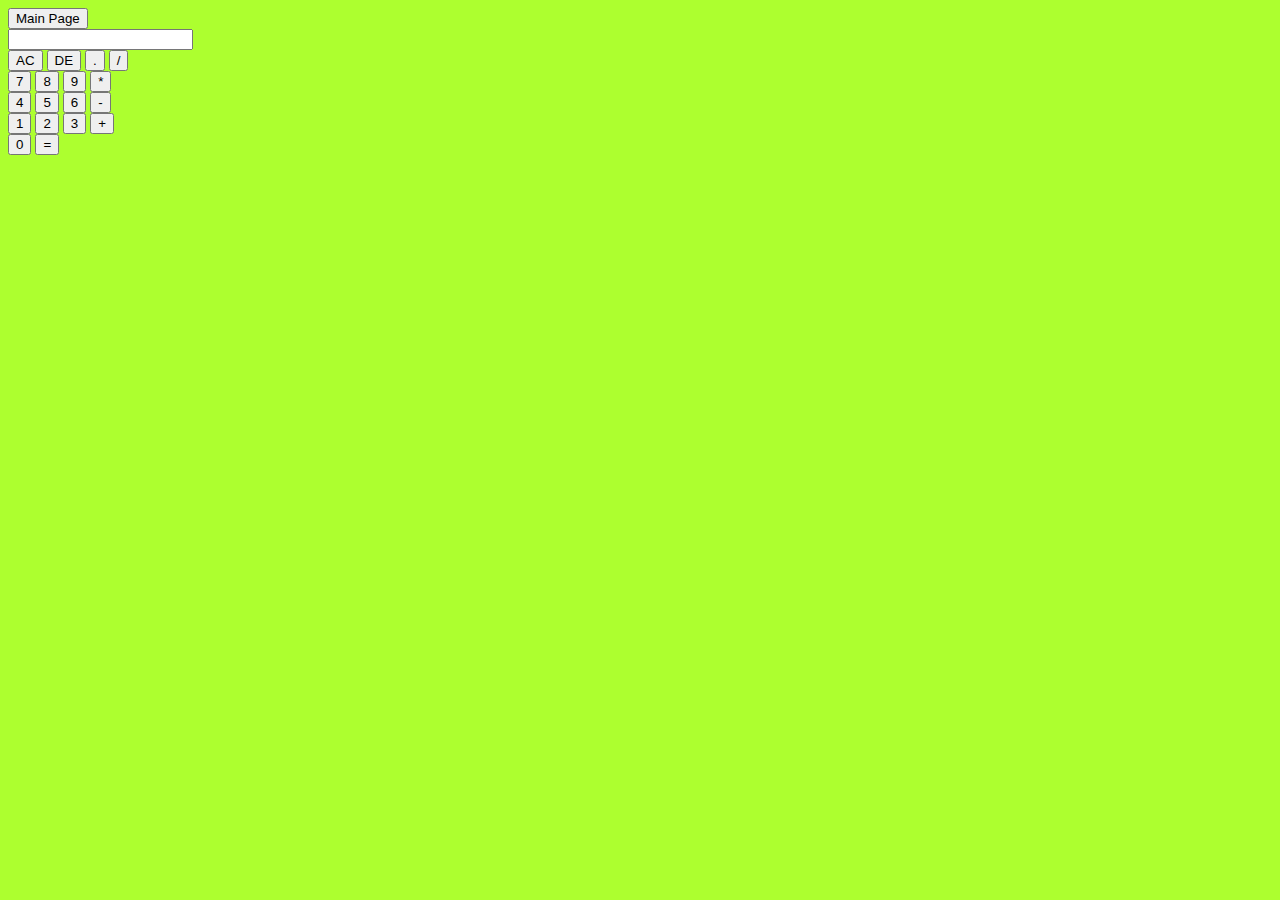
==== Calculator.html @ 408cf1c2 "added the app Calculator but need to add css" ====
<!DOCTYPE html>

<head>
  
    <title>Calculator</title>
    <link rel="stylesheet" href="Calculator.css">
</head>
<body>
    <a href="index.html"><button>Main Page</button></a>
    <form>
    <div class="display">
        <input type="text" name="display">
    </div>
   
    <div>
        <input type="button" value="AC" onclick="display.value =''">
        <input type="button" value="DE" onclick="display.value = display.value.toString().slice(0,-1)">
        <input type="button" value="." onclick="display.value +='.'">
        <input type="button" value="/" onclick="display.value +='/'">
    </div>

    <div>
        <input type="button" value="7" onclick="display.value +='7'">
        <input type="button" value="8" onclick="display.value +='8'">
        <input type="button" value="9" onclick="display.value +='9'">
        <input type="button" value="*" onclick="display.value +='*'">
    </div>

    <div>
        <input type="button" value="4" onclick="display.value +='4'">
        <input type="button" value="5" onclick="display.value +='5'">
        <input type="button" value="6" onclick="display.value +='6'">
        <input type="button" value="-" onclick="display.value +='-'">
    </div>

    <div>
        <input type="button" value="1" onclick="display.value +='1'">
        <input type="button" value="2" onclick="display.value +='2'">
        <input type="button" value="3" onclick="display.value +='3'">
        <input type="button" value="+" onclick="display.value +='+'">
    </div>


    <div>
        <input type="button" value="0" onclick="display.value +='0'">
        <input type="button" value="=" onclick=" display.value = eval(display.value)">
    </div>



    

  
</form>
<script>
    console.log(display.value)
</script>
</body>
</html>
---- Calculator.css ----
body{
    background-color: greenyellow;
}
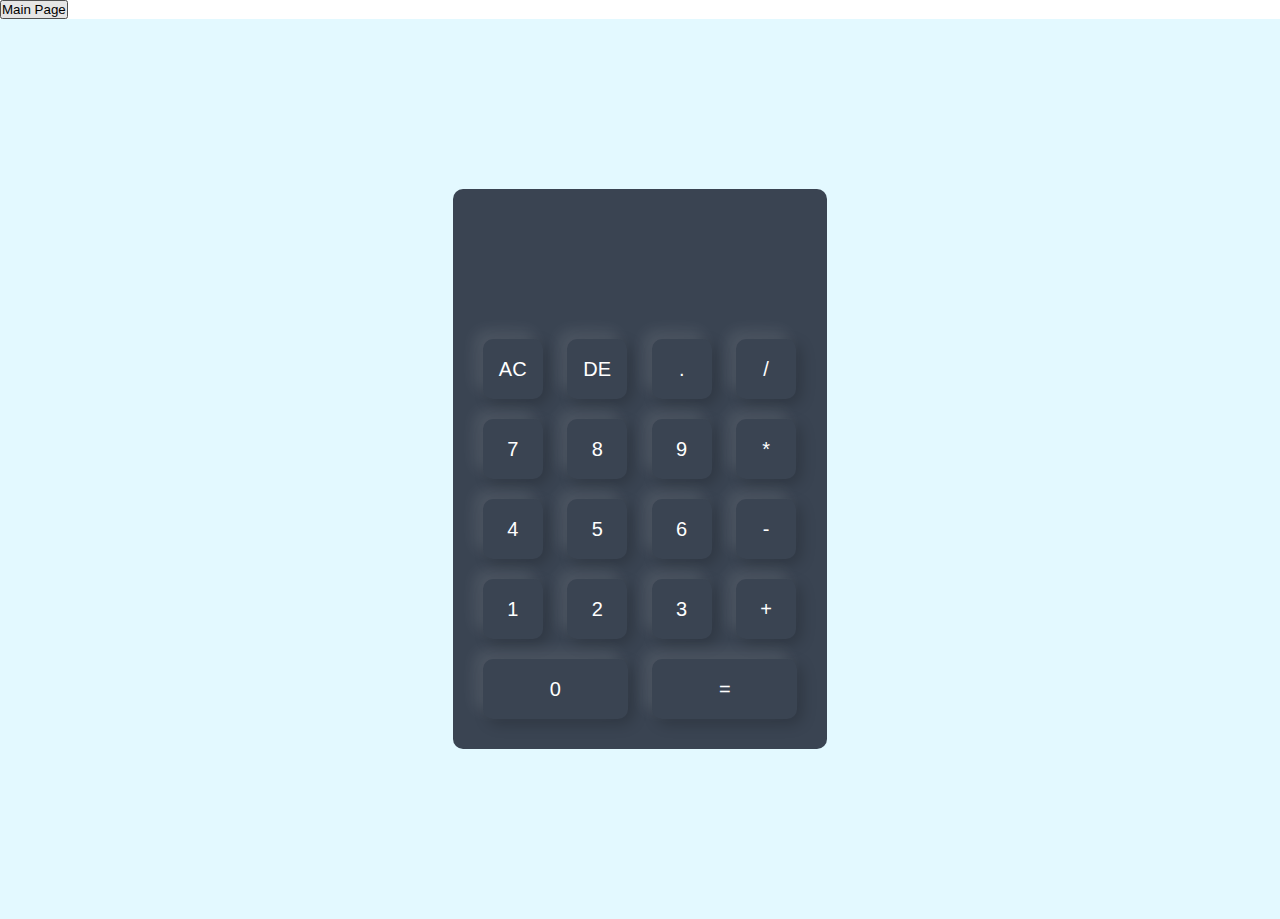
==== commit 6174caa2: "calc working with css" ====
--- a/Calculator.html
+++ b/Calculator.html
@@ -7,6 +7,10 @@
 </head>
 <body>
     <a href="index.html"><button>Main Page</button></a>
+    <div class="container">
+        <div class="calculator">
+
+      
     <form>
     <div class="display">
         <input type="text" name="display">
@@ -42,8 +46,8 @@
 
 
     <div>
-        <input type="button" value="0" onclick="display.value +='0'">
-        <input type="button" value="=" onclick=" display.value = eval(display.value)">
+        <input type="button" value="0" class="zero" onclick="display.value +='0'">
+        <input type="button" value="=" class="equal" onclick=" display.value = eval(display.value)">
     </div>
 
 
@@ -52,6 +56,8 @@
 
   
 </form>
+</div>
+</div>
 <script>
     console.log(display.value)
 </script>
--- a/Calculator.css
+++ b/Calculator.css
@@ -1,3 +1,55 @@
-body{
-    background-color: greenyellow;
+*{
+    margin:0;
+    padding:0;
+    font-family: 'Poppins', sans-serif;   
+    box-sizing: border-box;
+    
+}
+
+.container{
+    width: 100%;
+    height: 100vh;
+    background: #e3f9ff;
+    display: flex;
+    align-items: center;
+    justify-content: center;
+}
+
+.calculator{
+    background:#3a4452;
+    padding: 20px;
+    border-radius: 10px;
+}
+
+.calculator form input{
+    border: 0;
+    outline: 0;
+    width: 60px;
+    height: 60px;
+    border-radius: 10px;
+    box-shadow: -8px -8px 15px rgba(255, 255, 255, 0.1),5px 5px 15px rgba(0, 0, 0, 0.2);
+    background: transparent;
+    font-size: 20px;
+    color: #fff;
+    cursor: pointer;
+    margin: 10px;
+}
+
+form .display{
+    display: flex;
+    justify-content: flex-end;
+    margin: 20px 0;
+}
+
+form .display input{
+    text-align: right;
+    flex: 1;
+    font-size: 45px;
+    box-shadow: none;
+}
+form input.zero{
+    width: 145px;
+}
+form input.equal{
+    width: 145px;
 }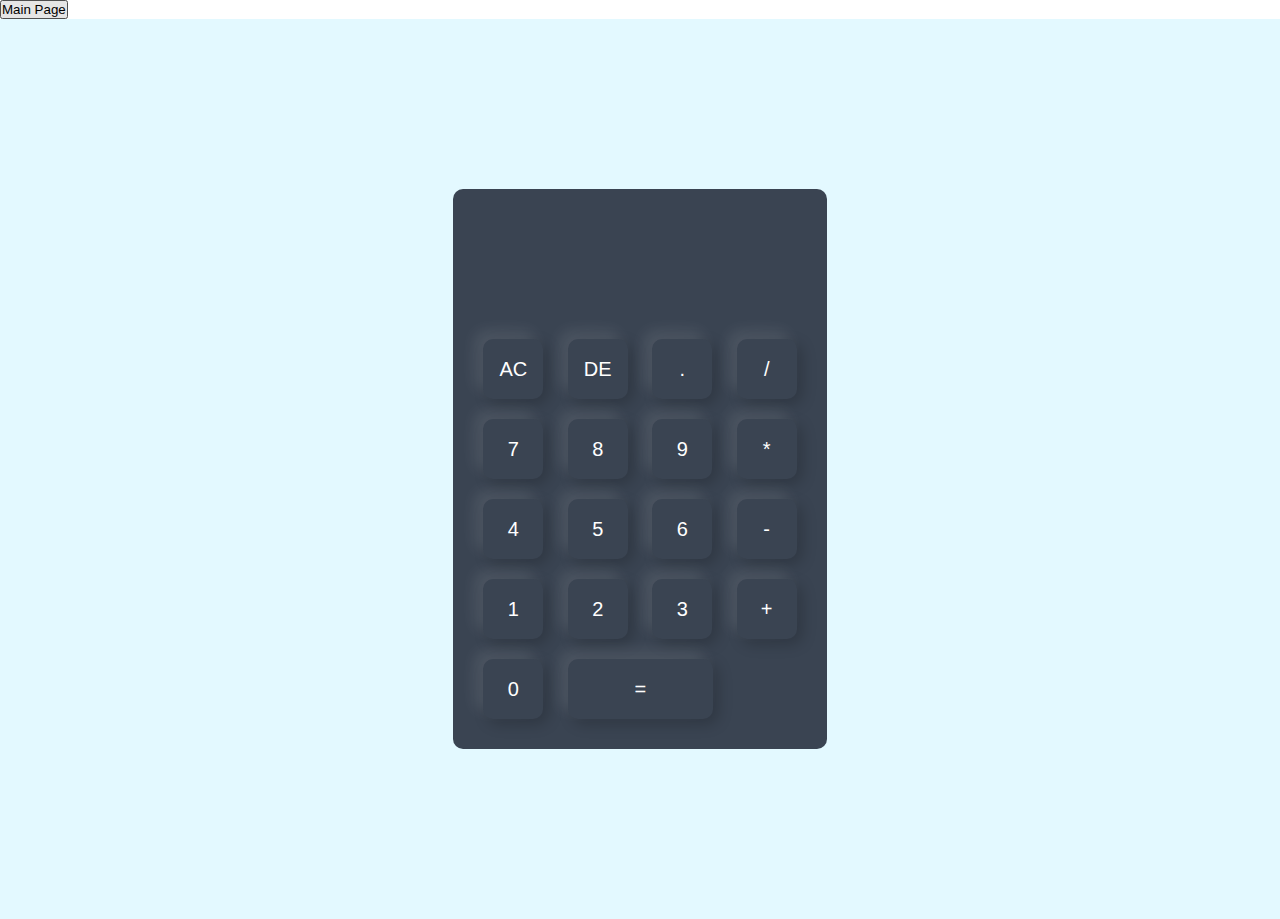
==== commit d56e4534: "test" ====
--- a/Calculator.html
+++ b/Calculator.html
@@ -46,7 +46,7 @@
 
 
     <div>
-        <input type="button" value="0" class="zero" onclick="display.value +='0'">
+        <input type="button" value="0" class="" onclick="display.value +='0'">
         <input type="button" value="=" class="equal" onclick=" display.value = eval(display.value)">
     </div>
 
--- a/Calculator.css
+++ b/Calculator.css
@@ -52,4 +52,7 @@
 }
 form input.equal{
     width: 145px;
-}+}
+
+
+
